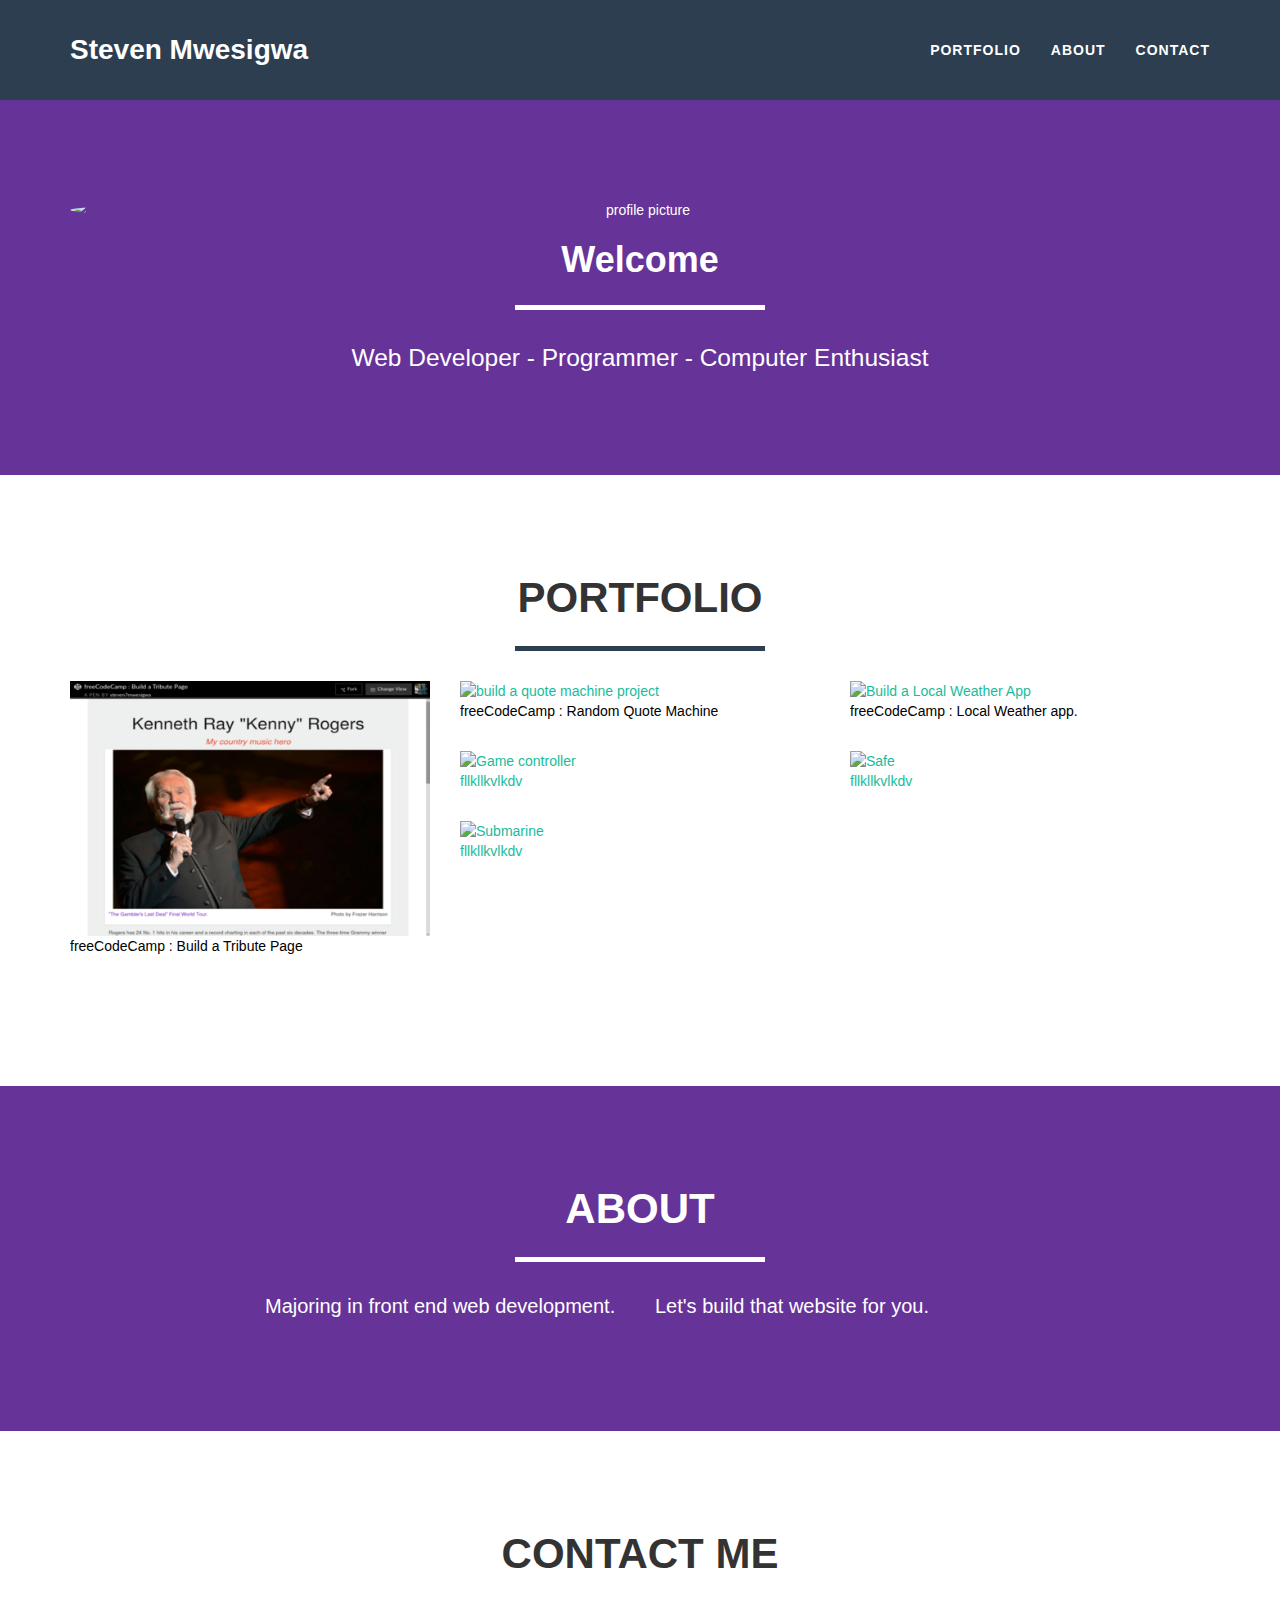
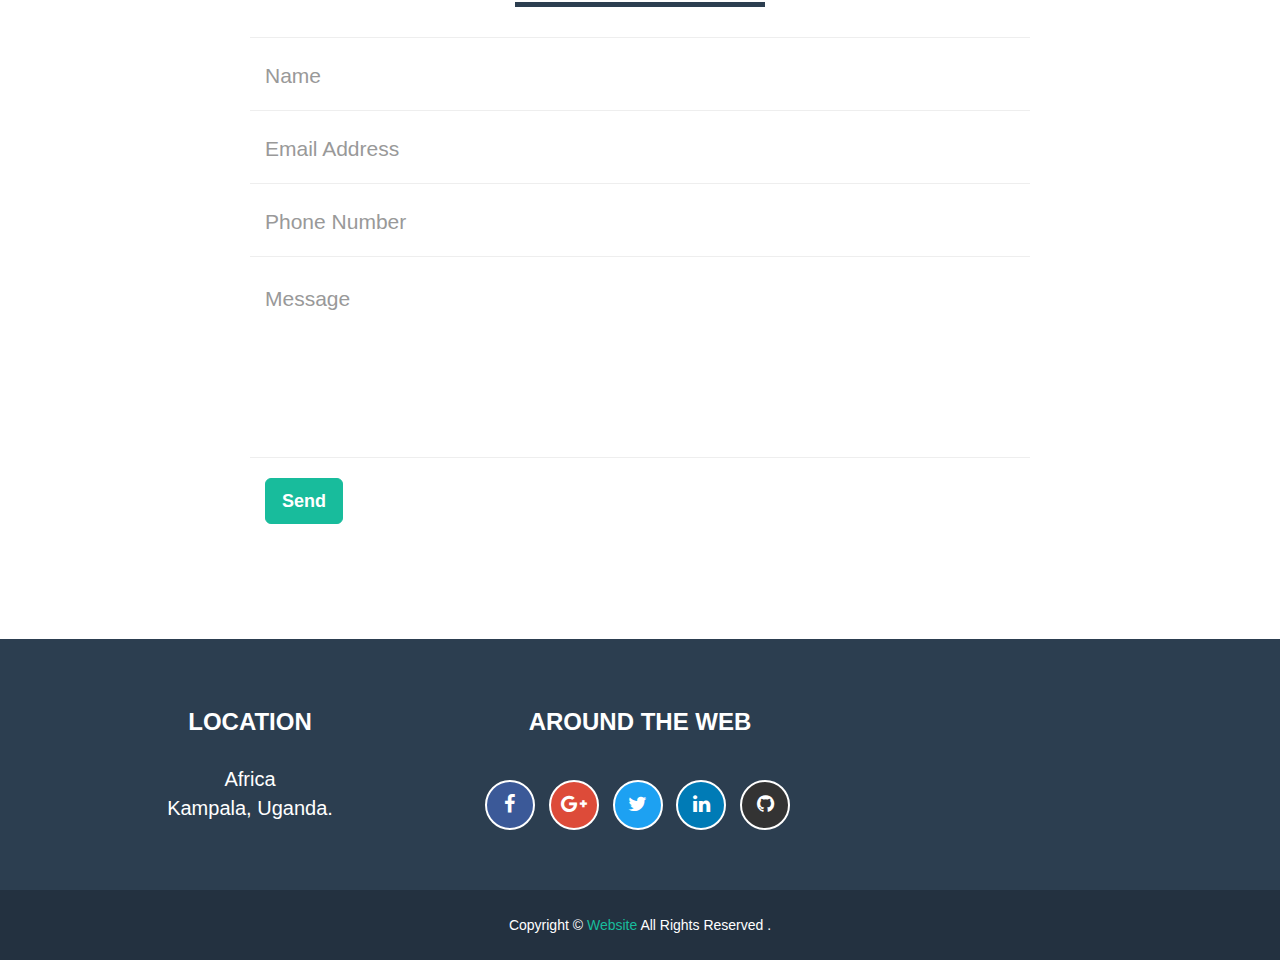
==== portfolio/steven-mwesigwa-portfolio-page/html/portfolio.html @ e36f866e "changed syntax" ====
<!DOCTYPE html>
<html lang="en">

<head>
    <title>freeCodeCamp : Build a Personal Portfolio Webpage</title>
    <meta charset="UTF-8">
    <meta http-equiv="X-UA-Compatible" content="IE=edge">
    <meta name="description" content="freeCodeCamp : Build a Personal Portfolio Webpage">
    <meta name="author" content="Steven Mwesigwa">
    <meta name="viewport" content="width=device-width, initial-scale=1">
    <!-- Bootstrap -->
    <!-- Latest compiled and minified CSS -->
    <link rel="stylesheet" href="https://maxcdn.bootstrapcdn.com/bootstrap/3.3.7/css/bootstrap.min.css" integrity="sha384-BVYiiSIFeK1dGmJRAkycuHAHRg32OmUcww7on3RYdg4Va+PmSTsz/K68vbdEjh4u"
        crossorigin="anonymous">

    <!-- Theme CSS -->
    <link href="https://steven7mwesigwa.github.io/portfolio/steven-mwesigwa-portfolio-page/css/freelancer.min.css" rel="stylesheet">

    <!-- Optional theme -->
    <link rel="stylesheet" href="https://maxcdn.bootstrapcdn.com/bootstrap/3.3.7/css/bootstrap-theme.min.css" integrity="sha384-rHyoN1iRsVXV4nD0JutlnGaslCJuC7uwjduW9SVrLvRYooPp2bWYgmgJQIXwl/Sp"
        crossorigin="anonymous">
    <!-- HTML5 shim and Respond.js for IE8 support of HTML5 elements and media queries -->
    <!-- WARNING: Respond.js doesn't work if you view the page via file:// -->
    <!--[if lt IE 9]>
      <script src="https://oss.maxcdn.com/html5shiv/3.7.3/html5shiv.min.js"></script>
      <script src="https://oss.maxcdn.com/respond/1.4.2/respond.min.js"></script>
    <![endif]-->

    <!--   Font Awesome-->
    <link rel="stylesheet" href="https://maxcdn.bootstrapcdn.com/font-awesome/4.5.0/css/font-awesome.min.css">


    <!--the main CSS file-->
    <link href="https://steven7mwesigwa.github.io/portfolio/steven-mwesigwa-portfolio-page/css/portfolio.css" rel="stylesheet">
</head>

<body id="page-top" class="index">
    <div id="skipnav"><a href="#maincontent">Skip to main content</a></div>

    <!-- Navigation -->
    <nav id="mainNav" class="navbar  navbar-fixed-top navbar-custom">
        <div class="container">
            <!-- Brand and toggle get grouped for better mobile display -->
            <div class="navbar-header page-scroll">
                <button id="hamburger" type="button" class="navbar-toggle" data-toggle="collapse" data-target="#navbar-collapse-1">
                    <span class="sr-only">Toggle navigation</span> Menu <i class="fa fa-bars"></i>
                </button>
                <a class="navbar-brand" href="#page-top"><span class="capitalize">Steven Mwesigwa</span></a>
            </div>

            <!-- Collect the nav links, forms, and other content for toggling -->
            <div class="collapse navbar-collapse" id="navbar-collapse-1">
                <ul class="nav navbar-nav navbar-right">
                    <li class="hidden">
                        <a href="#page-top"></a>
                    </li>
                    <li class="page-scroll">
                        <a href="#portfolio">Portfolio</a>
                    </li>
                    <li class="page-scroll">
                        <a href="#about">About</a>
                    </li>
                    <li class="page-scroll">
                        <a href="#contact">Contact</a>
                    </li>
                </ul>
            </div>
            <!-- /.navbar-collapse -->
        </div>
        <!-- /.container-fluid -->
    </nav>
    <div id="event-wrapper">
        <!-- Header -->
        <header>
            <div class="container" id="maincontent" tabindex="-1">
                <div class="row">
                    <div class="col-lg-12">
                        <img id="header-img" class="img-responsive" src="https://steven7mwesigwa.github.io/porifolio/steven-mwesigwa-portfolio-page/img/profile-pic.jpeg" alt="profile picture">

                        <div class="intro-text">
                            <h1 class=""><span class="capitalize">Welcome</span></h1>
                            <hr class="star-light">
                            <span class="skills">Web Developer - Programmer - Computer Enthusiast</span>
                        </div>
                    </div>
                </div>
            </div>
        </header>

        <!-- Portfolio Grid Section -->
        <section id="portfolio">
            <div class="container">
                <div class="row">
                    <div class="col-lg-12 text-center">
                        <h2>Portfolio</h2>
                        <hr class="star-primary">
                    </div>
                </div>
                <div class="row">
                    <div class="col-sm-4 portfolio-item">
                        <a href="#portfolioModal1" class="portfolio-link" data-toggle="modal">
                            <div class="caption">
                                <div class="caption-content">View this one
                                    <i class="fa fa-search-plus fa-3x"></i>
                                </div>
                            </div>

                            <img src="https://steven7mwesigwa.github.io/portfolio/steven-mwesigwa-portfolio-page/img/portfolio-sm-tribute-page.png" class="img-responsive" alt="build a tribute page project">
                            <span
                                class="portfolio-caption">freeCodeCamp : Build a Tribute Page</span>
                        </a>
                    </div>
                    <div class="col-sm-4 portfolio-item">
                        <a href="#portfolioModal2" class="portfolio-link" data-toggle="modal">
                            <div class="caption">
                                <div class="caption-content">View this one
                                    <i class="fa fa-search-plus fa-3x"></i>
                                </div>
                            </div>
                            <img src="img/portfolio/build-sm-quote-machine.png" class="img-responsive" alt=" build a quote machine project">                            <span class="portfolio-caption">freeCodeCamp : Random Quote Machine</span>
                        </a>
                    </div>
                    <div class="col-sm-4 portfolio-item">
                        <a href="#portfolioModal3" class="portfolio-link" data-toggle="modal">
                            <div class="caption">
                                <div class="caption-content">View this one
                                    <i class="fa fa-search-plus fa-3x"></i>
                                </div>
                            </div>
                            <img src="img/portfolio/portfolio-sm-weather-app.png" class="img-responsive" alt="Build a Local Weather App">
                            <span
                                class="portfolio-caption">freeCodeCamp : Local Weather app.</span>
                        </a>
                    </div>
                    <div class="col-sm-4 portfolio-item">
                        <a href="#portfolioModal4" class="portfolio-link" data-toggle="modal">
                            <div class="caption">
                                <div class="caption-content">View this one
                                    <i class="fa fa-search-plus fa-3x"></i>
                                </div>
                            </div>
                            <img src="img/portfolio/game.png" class="img-responsive" alt="Game controller">fllkllkvlkdv
                        </a>
                    </div>
                    <div class="col-sm-4 portfolio-item">
                        <a href="#portfolioModal5" class="portfolio-link" data-toggle="modal">
                            <div class="caption">
                                <div class="caption-content">View this one
                                    <i class="fa fa-search-plus fa-3x"></i>
                                </div>
                            </div>
                            <img src="img/portfolio/safe.png" class="img-responsive" alt="Safe">fllkllkvlkdv
                        </a>
                    </div>
                    <div class="col-sm-4 portfolio-item">
                        <a href="#portfolioModal6" class="portfolio-link" data-toggle="modal">
                            <div class="caption">
                                <div class="caption-content">View this one
                                    <i class="fa fa-search-plus fa-3x"></i>
                                </div>
                            </div>
                            <img src="img/portfolio/submarine.png" class="img-responsive" alt="Submarine">fllkllkvlkdv
                        </a>
                    </div>
                </div>
            </div>
        </section>
    </div>
    <!-- About Section -->
    <section class="success" id="about">
        <div class="container">
            <div class="row">
                <div class="col-lg-12 text-center">
                    <h2>About</h2>
                    <hr class="star-light">
                </div>
            </div>
            <div class="row">
                <div class="col-lg-4 col-lg-offset-2">
                    <p>Majoring in front end web development.</p>
                </div>
                <div class="col-lg-4">
                    <p>Let's build that website for you.</p>
                </div>
                <!-- <div class="col-lg-8 col-lg-offset-2 text-center">
                    <a href="#" class="btn btn-lg btn-outline">
                        <i class="fa fa-download"></i> Download Theme
                    </a>
                </div>-->
            </div>
        </div>
    </section>

    <!-- Contact Section -->

    <section id="contact">

        <div class="container">
            <div class="row">
                <div class="col-lg-12 text-center">
                    <h2>Contact Me</h2>
                    <hr class="star-primary">
                </div>
            </div>
            <div class="row">
                <div class="col-lg-8 col-lg-offset-2">
                    <!-- To configure the contact form email address, go to mail/contact_me.php and update the email address in the PHP file on line 19. -->
                    <!-- The form should work on most web servers, but if the form is not working you may need to configure your web server differently. -->
                    <form name="sentMessage" id="contactForm" novalidate>
                        <div class="row control-group">
                            <div class="form-group col-xs-12 floating-label-form-group controls">
                                <label for="name">Name</label>
                                <input type="text" class="form-control" placeholder="Name" id="name" required data-validation-required-message="Please enter your name.">
                                <p class="help-block text-danger"></p>
                            </div>
                        </div>
                        <div class="row control-group">
                            <div class="form-group col-xs-12 floating-label-form-group controls">
                                <label for="email">Email Address</label>
                                <input type="email" class="form-control" placeholder="Email Address" id="email" required data-validation-required-message="Please enter your email address.">
                                <p class="help-block text-danger"></p>
                            </div>
                        </div>
                        <div class="row control-group">
                            <div class="form-group col-xs-12 floating-label-form-group controls">
                                <label for="phone">Phone Number</label>
                                <input type="tel" class="form-control" placeholder="Phone Number" id="phone" required data-validation-required-message="Please enter your phone number.">
                                <p class="help-block text-danger"></p>
                            </div>
                        </div>
                        <div class="row control-group">
                            <div class="form-group col-xs-12 floating-label-form-group controls">
                                <label for="message">Message</label>
                                <textarea rows="5" class="form-control" placeholder="Message" id="message" required data-validation-required-message="Please enter a message."></textarea>
                                <p class="help-block text-danger"></p>
                            </div>
                        </div>
                        <br>
                        <div id="success"></div>
                        <div class="row">
                            <div class="form-group col-xs-12">
                                <button type="submit" class="btn btn-success btn-lg">Send</button>
                            </div>
                        </div>
                    </form>
                </div>
            </div>
        </div>
    </section>

    <!-- Footer -->
    <footer class="text-center">
        <div class="footer-above">
            <div class="container">
                <div class="row">
                    <div class="footer-col col-md-4">
                        <h3>Location</h3>
                        <p>Africa
                            <br>Kampala, Uganda.</p>
                    </div>
                    <div class="footer-col col-md-4">
                        <h3>Around the Web</h3>
                        <ul class="list-inline">
                            <li>
                                <a target="_blank" alt="facebook contact" id="facebook-bg-color" href="https://www.facebook.com/steven7mwesigwa/" class="btn-social btn-outline"><span class="sr-only">Facebook</span><i class="fa fa-fw fa-facebook"></i></a>
                            </li>
                            <li>
                                <a target="_blank" alt="google plus contact" id="google-plus-bg-color" href="https://plus.google.com/112819222020177366221"
                                    class="btn-social btn-outline "><span class="sr-only">Google Plus</span><i class="fa fa-fw fa-google-plus"></i></a>
                            </li>
                            <li>
                                <a target="_blank" alt="twitter contact" id="twitter-bg-color" href="https://twitter.com/steven7mwesigwa" class="btn-social btn-outline"><span class="sr-only">Twitter</span><i class="fa fa-fw fa-twitter"></i></a>
                            </li>
                            <li>
                                <a target="_blank" alt="linked contact" id="linkedin-bg-color" href="#" class="btn-social btn-outline"><span class="sr-only">Linked In</span><i class="fa fa-fw fa-linkedin"></i></a>
                            </li>
                            <li>
                                <a target="_blank" alt="github contact" id="github-bg-color" href="https://github.com/steven7mwesigwa" class="btn-social btn-outline"><span class="sr-only">Github</span><i class="fa fa-fw fa-github"></i></a>
                            </li>
                        </ul>
                    </div>
                    <div class="footer-col col-md-4">
                        <!-- <h3>About Freelancer</h3>
                        <p>Freelance is a free to use, open source Bootstrap theme created by <a href="http://startbootstrap.com">Start Bootstrap</a>.</p>-->
                    </div>
                </div>
            </div>
        </div>
        <div class="footer-below">
            <div class="container">
                <div class="row">
                    <div class="col-lg-12">
                        Copyright &copy; <a href="https://twitter.com/steven7mwesigwa">Website</a> <span id="year"></span>                        All Rights Reserved .
                    </div>
                </div>
            </div>
        </div>
    </footer>

    <!-- Scroll to Top Button (Only visible on small and extra-small screen sizes) -->
    <div class="scroll-top page-scroll hidden-sm hidden-xs hidden-lg hidden-md">
        <a class="btn btn-primary" href="#page-top">
            <i class="fa fa-chevron-up"></i>
        </a>
    </div>
    <!-- Portfolio Modals -->
    <div class="portfolio-modal modal fade" id="portfolioModal1" tabindex="-1" role="dialog" aria-hidden="true">
        <div class="modal-content">
            <div class="close-modal" data-dismiss="modal">
                <div class="lr">
                    <div class="rl">
                    </div>
                </div>
            </div>
            <div class="container">
                <div class="row">
                    <div class="col-lg-8 col-lg-offset-2">
                        <div class="modal-body">
                            <h2>freeCodeCamp : Build a Tribute Page</h2>
                            <hr class="star-primary">
                            <a href="https://codepen.io/theAccountant/full/rmeoep/" target="_blank"><img src="img/portfolio/portfolio-large-tribute-page.png" class="img-responsive img-centered"
                                    alt="tribute page project"></a>
                            <p>This is a project to make a tribute Page to any famous celebrity.</p>
                            <a href="https://codepen.io/theAccountant/full/rmeoep/" target="_blank"><button type="button" class="btn btn-lg modal-btn-to-project-code ">Check Code Here</button></a>
                            <ul class="list-inline item-details">
                                <li>Client:
                                    <strong><a href="https://www.freecodecamp.com/challenges/build-a-tribute-page">free Code Camp</a>
                                    </strong>
                                </li>
                                <li>Date:
                                    <strong><a href="http://codepen.io/theAccountant/full/rmeoep/">April 2017</a>
                                    </strong>
                                </li>
                                <li>Service:
                                    <strong><a href="https://twitter.com/steven7mwesigwa">Web Development</a>
                                    </strong>
                                </li>
                            </ul>
                            <button type="button" class="btn btn-danger  btn-lg modal-close-btn" data-dismiss="modal"><i class="fa fa-times"></i> Close</button>
                        </div>
                    </div>
                </div>
            </div>
        </div>
    </div>
    <div class="portfolio-modal modal fade" id="portfolioModal2" tabindex="-1" role="dialog" aria-hidden="true">
        <div class="modal-content">
            <div class="close-modal" data-dismiss="modal">
                <div class="lr">
                    <div class="rl">
                    </div>
                </div>
            </div>
            <div class="container">
                <div class="row">
                    <div class="col-lg-8 col-lg-offset-2">
                        <div class="modal-body">
                            <h2>freeCodeCamp : Random Quote Machine</h2>
                            <hr class="star-primary">
                            <a href="https://codepen.io/theAccountant/full/YVprzg/" target="_blank">
                                <img src="img/portfolio/build-large-quote-machine.png" class="img-responsive img-centered" alt=""></a>
                            <p>This is a project to make a Random Quote Machine.</p>
                            <a href="https://codepen.io/theAccountant/full/YVprzg/" target="_blank"><button type="button" class="btn btn-lg modal-btn-to-project-code ">Check Code Here</button></a>
                            <ul class="list-inline item-details">
                                <li>Client:
                                    <strong><a href="https://www.freecodecamp.com/challenges/build-a-random-quote-machine">free Code Camp</a>
                                    </strong>
                                </li>
                                <li>Date:
                                    <strong><a href="https://codepen.io/theAccountant/full/YVprzg/">April 2017</a>
                                    </strong>
                                </li>
                                <li>Service:
                                    <strong><a href="https://twitter.com/steven7mwesigwa">Web Development</a>
                                    </strong>
                                </li>

                            </ul>
                            <button type="button" class="btn btn-danger  btn-lg modal-close-btn" data-dismiss="modal"><i class="fa fa-times"></i> Close</button>

                        </div>
                    </div>
                </div>
            </div>
        </div>
    </div>
    <div class="portfolio-modal modal fade" id="portfolioModal3" tabindex="-1" role="dialog" aria-hidden="true">
        <div class="modal-content">
            <div class="close-modal" data-dismiss="modal">
                <div class="lr">
                    <div class="rl">
                    </div>
                </div>
            </div>
            <div class="container">
                <div class="row">
                    <div class="col-lg-8 col-lg-offset-2">
                        <div class="modal-body">
                            <h2>freeCodeCamp : Show the Local Weather</h2>
                            <hr class="star-primary">
                            <a href="http://codepen.io/theAccountant/full/eWWZPR/" target="_blank">
                                <img src="img/portfolio/portfolio-large-weather-app.png" class="img-responsive img-centered" alt=""></a>
                            <p>This is a project to make an app to display the Local Weather.</p>
                            <a href="http://codepen.io/theAccountant/full/eWWZPR/" target="_blank"><button type="button" class="btn btn-lg modal-btn-to-project-code ">Check Code Here</button></a>
                            <ul class="list-inline item-details">
                                <li>Client:
                                    <strong><a href="https://www.freecodecamp.com/challenges/show-the-local-weather">free Code Camp</a>
                                    </strong>
                                </li>
                                <li>Date:
                                    <strong><a  href="http://codepen.io/theAccountant/full/eWWZPR/">April 2017</a>
                                    </strong>
                                </li>
                                <li>Service:
                                    <strong><a href="https://twitter.com/steven7mwesigwa">Web Development</a>
                                    </strong>
                                </li>

                            </ul>
                            <button type="button" class="btn btn-danger  btn-lg modal-close-btn" data-dismiss="modal"><i class="fa fa-times"></i> Close</button>
                        </div>
                    </div>
                </div>
            </div>
        </div>
    </div>
    <div class="portfolio-modal modal fade" id="portfolioModal4" tabindex="-1" role="dialog" aria-hidden="true">
        <div class="modal-content">
            <div class="close-modal" data-dismiss="modal">
                <div class="lr">
                    <div class="rl">
                    </div>
                </div>
            </div>
            <div class="container">
                <div class="row">
                    <div class="col-lg-8 col-lg-offset-2">
                        <div class="modal-body">
                            <h2>Project Title</h2>
                            <hr class="star-primary">
                            <img src="img/portfolio/game.png" class="img-responsive img-centered" alt="">
                            <p>Use this area of the page to describe your project. The icon above is part of a free icon set
                                by <a href="https://sellfy.com/p/8Q9P/jV3VZ/">Flat Icons</a>. On their website, you can download
                                their free set with 16 icons, or you can purchase the entire set with 146 icons for only
                                $12!</p>
                            <ul class="list-inline item-details">
                                <li>Client:
                                    <strong><a href="http://startbootstrap.com">Start Bootstrap</a>
                                    </strong>
                                </li>
                                <li>Date:
                                    <strong><a href="http://startbootstrap.com">April 2014</a>
                                    </strong>
                                </li>
                                <li>Service:
                                    <strong><a href="http://startbootstrap.com">Web Development</a>
                                    </strong>
                                </li>
                            </ul>
                            <button type="button" class="btn btn-default" data-dismiss="modal"><i class="fa fa-times"></i> Close</button>
                        </div>
                    </div>
                </div>
            </div>
        </div>
    </div>
    <div class="portfolio-modal modal fade" id="portfolioModal5" tabindex="-1" role="dialog" aria-hidden="true">
        <div class="modal-content">
            <div class="close-modal" data-dismiss="modal">
                <div class="lr">
                    <div class="rl">
                    </div>
                </div>
            </div>
            <div class="container">
                <div class="row">
                    <div class="col-lg-8 col-lg-offset-2">
                        <div class="modal-body">
                            <h2>Project Title</h2>
                            <hr class="star-primary">
                            <img src="img/portfolio/safe.png" class="img-responsive img-centered" alt="">
                            <p>Use this area of the page to describe your project. The icon above is part of a free icon set
                                by <a href="https://sellfy.com/p/8Q9P/jV3VZ/">Flat Icons</a>. On their website, you can download
                                their free set with 16 icons, or you can purchase the entire set with 146 icons for only
                                $12!</p>
                            <ul class="list-inline item-details">
                                <li>Client:
                                    <strong><a href="http://startbootstrap.com">Start Bootstrap</a>
                                    </strong>
                                </li>
                                <li>Date:
                                    <strong><a href="http://startbootstrap.com">April 2014</a>
                                    </strong>
                                </li>
                                <li>Service:
                                    <strong><a href="http://startbootstrap.com">Web Development</a>
                                    </strong>
                                </li>
                            </ul>
                            <button type="button" class="btn btn-default" data-dismiss="modal"><i class="fa fa-times"></i> Close</button>
                        </div>
                    </div>
                </div>
            </div>
        </div>
    </div>
    <div class="portfolio-modal modal fade" id="portfolioModal6" tabindex="-1" role="dialog" aria-hidden="true">
        <div class="modal-content">
            <div class="close-modal" data-dismiss="modal">
                <div class="lr">
                    <div class="rl">
                    </div>
                </div>
            </div>
            <div class="container">
                <div class="row">
                    <div class="col-lg-8 col-lg-offset-2">
                        <div class="modal-body">
                            <h2>Project Title</h2>
                            <hr class="star-primary">
                            <img src="img/portfolio/submarine.png" class="img-responsive img-centered" alt="">
                            <p>Use this area of the page to describe your project. The icon above is part of a free icon set
                                by <a href="https://sellfy.com/p/8Q9P/jV3VZ/">Flat Icons</a>. On their website, you can download
                                their free set with 16 icons, or you can purchase the entire set with 146 icons for only
                                $12!</p>
                            <ul class="list-inline item-details">
                                <li>Client:
                                    <strong><a href="http://startbootstrap.com">Start Bootstrap</a>
                                    </strong>
                                </li>
                                <li>Date:
                                    <strong><a href="http://startbootstrap.com">April 2014</a>
                                    </strong>
                                </li>
                                <li>Service:
                                    <strong><a href="http://startbootstrap.com">Web Development</a>
                                    </strong>
                                </li>
                            </ul>
                            <button id="btnSubmit" type="button" class="btn btn-default" data-dismiss="modal"><i class="fa fa-times"></i> Close</button>
                        </div>
                    </div>
                </div>
            </div>
        </div>
    </div>















    <!-- jQuery (necessary for Bootstrap's JavaScript plugins) -->
    <script src="https://code.jquery.com/jquery-3.1.1.min.js" integrity="sha256-hVVnYaiADRTO2PzUGmuLJr8BLUSjGIZsDYGmIJLv2b8="
        crossorigin="anonymous"></script>


    <!-- Latest compiled and minified JavaScript -->
    <script src="https://maxcdn.bootstrapcdn.com/bootstrap/3.3.7/js/bootstrap.min.js" integrity="sha384-Tc5IQib027qvyjSMfHjOMaLkfuWVxZxUPnCJA7l2mCWNIpG9mGCD8wGNIcPD7Txa"
        crossorigin="anonymous"></script>
    <!--Latest minified jquery-3-->
    <!--The integrity and crossorigin attributes are used for Subresource Integrity (SRI) checking. This allows browsers to ensure that resources hosted on third-party servers have not been tampered with. Use of SRI is recommended as a best-practice, whenever libraries are loaded from a third-party source. Read more at srihash.org-->


    <!--the main js script-->
    <script src="https://steven7mwesigwa.github.io/portfolio/steven-mwesigwa-portfolio-page/js/portfolio.js">

    </script>

</body>

</html>
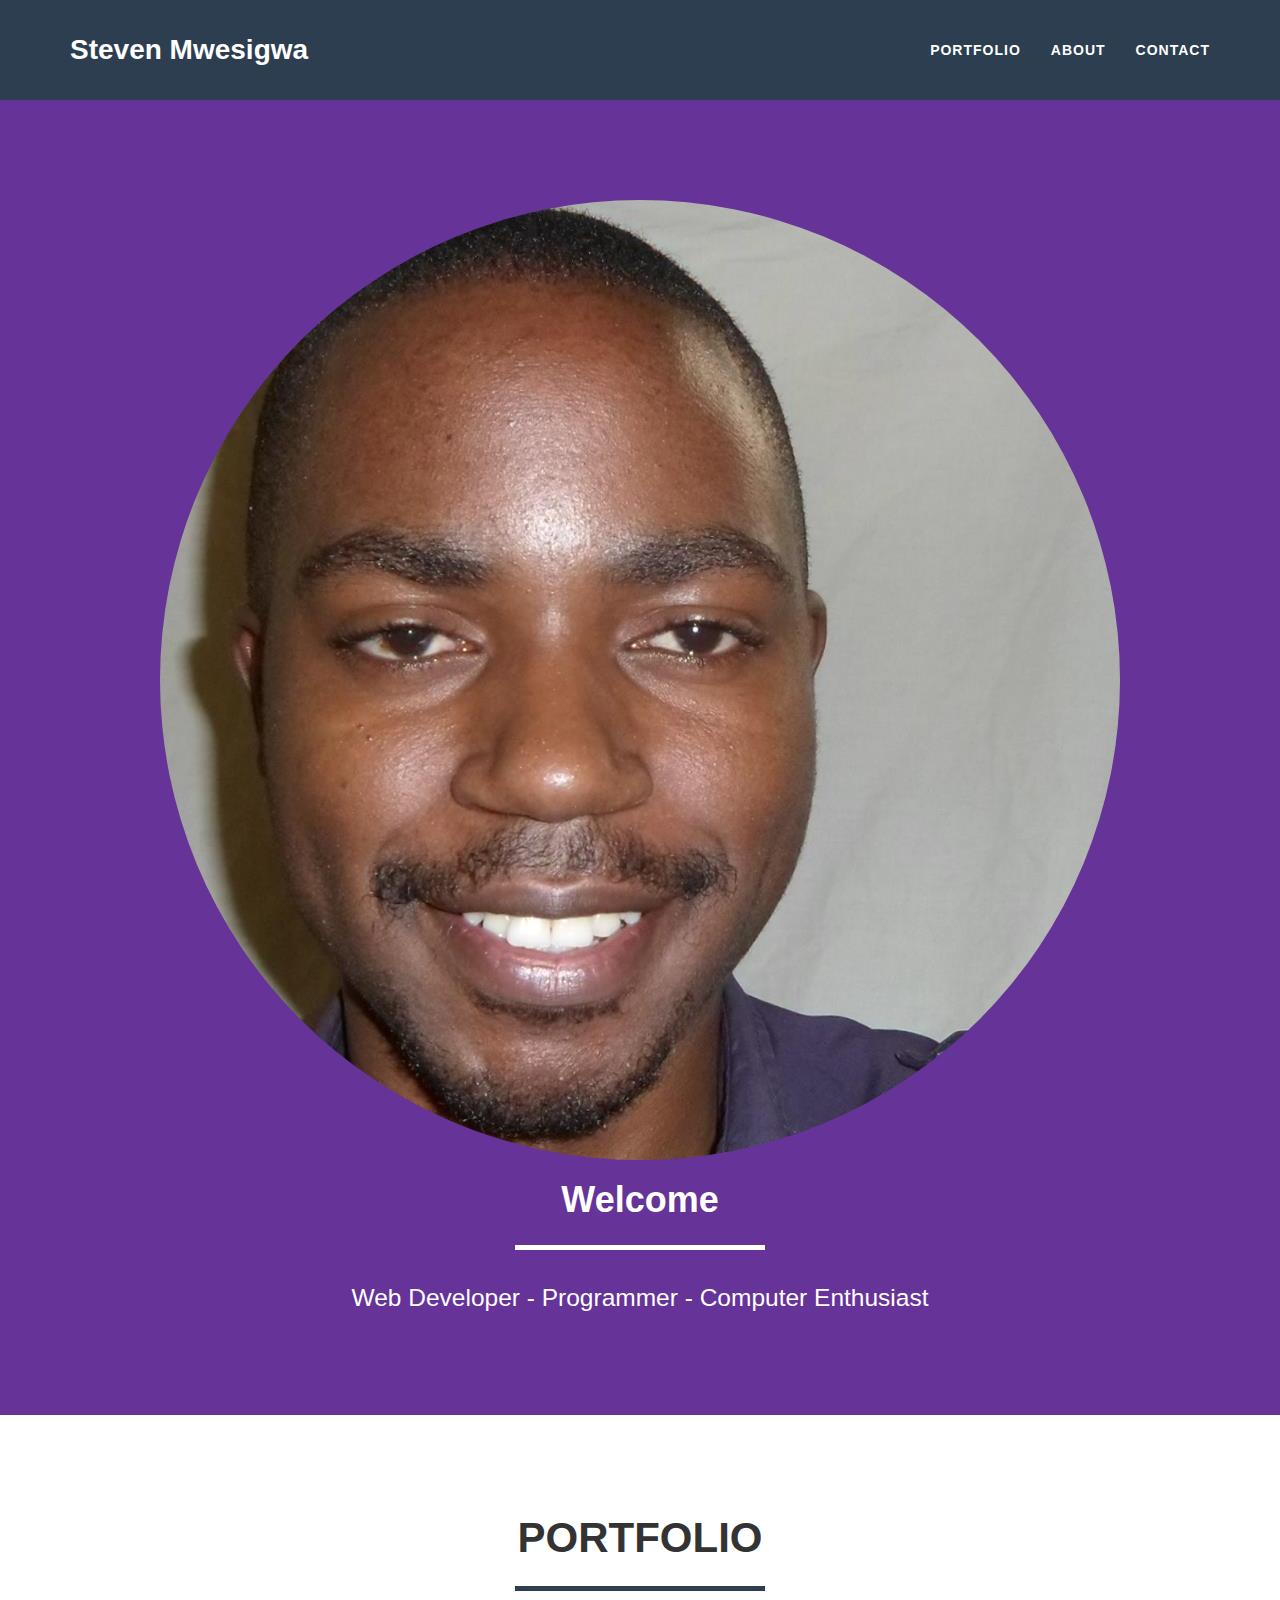
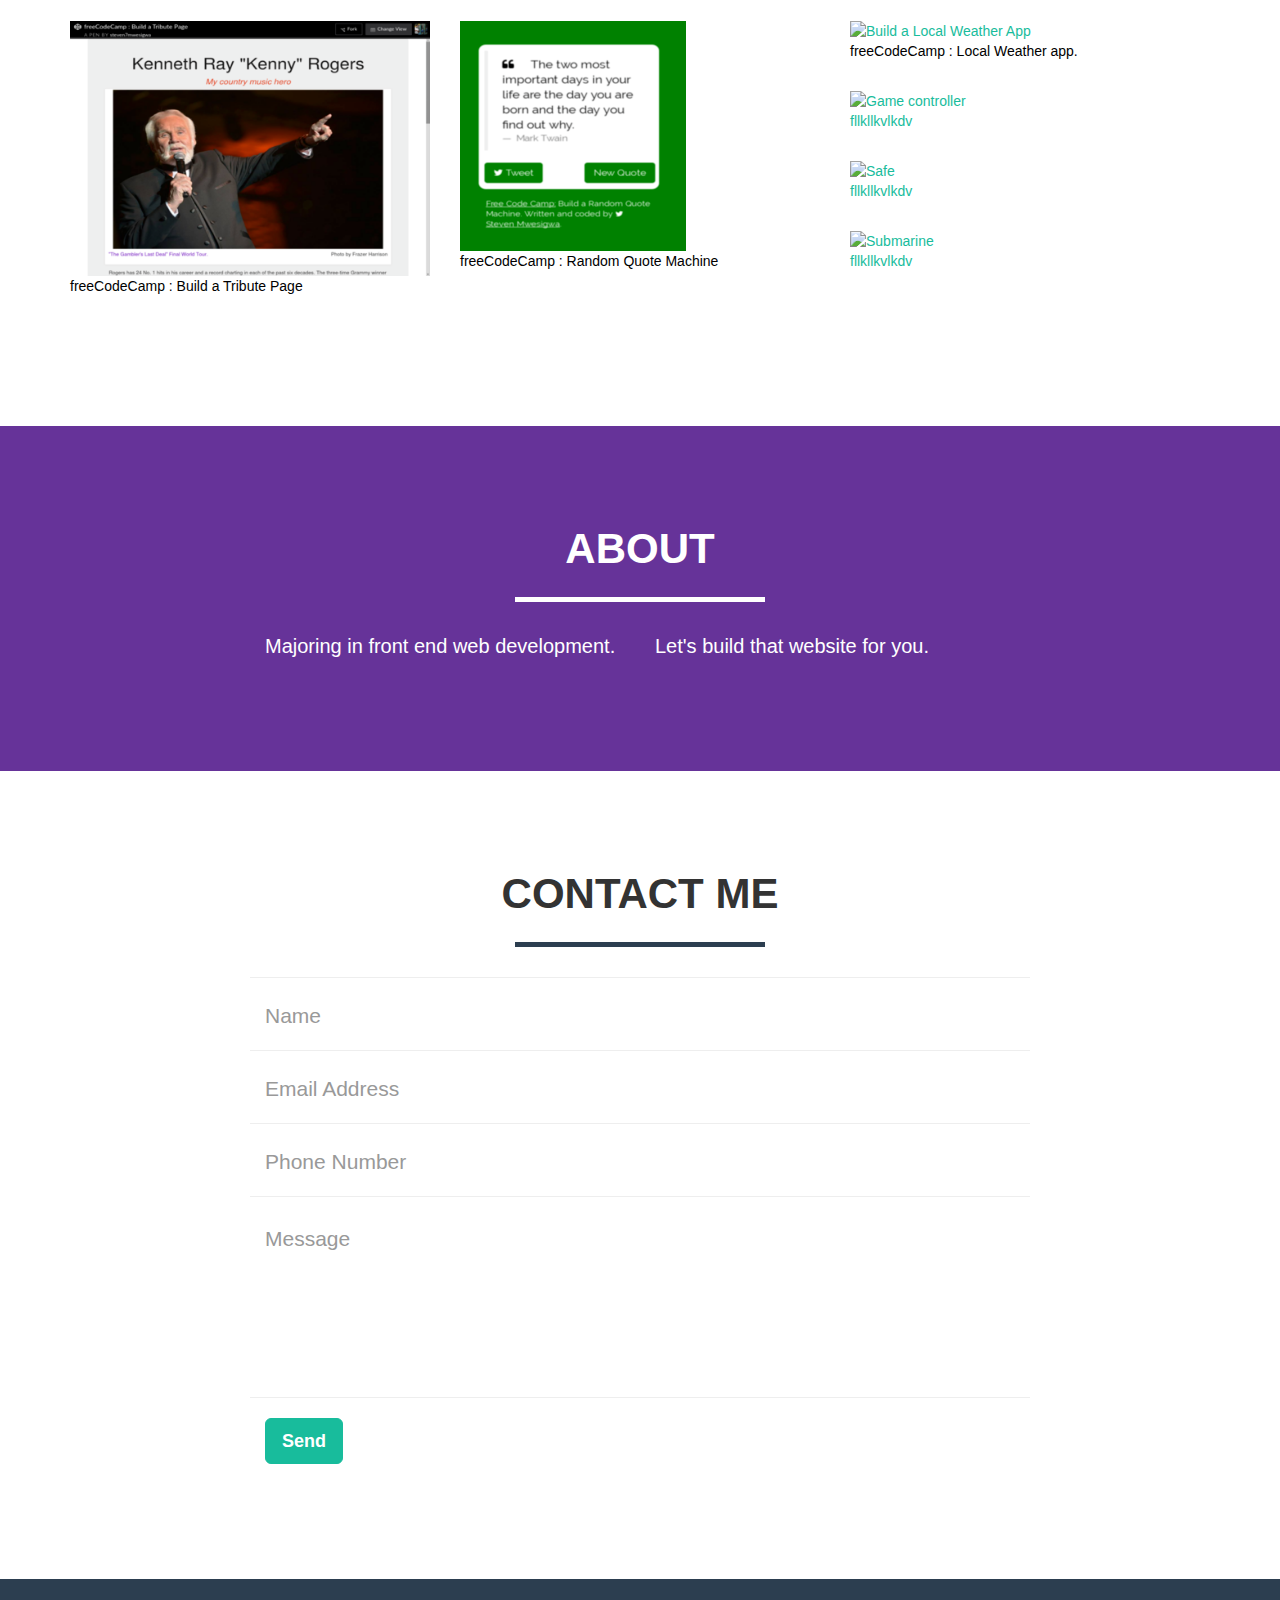
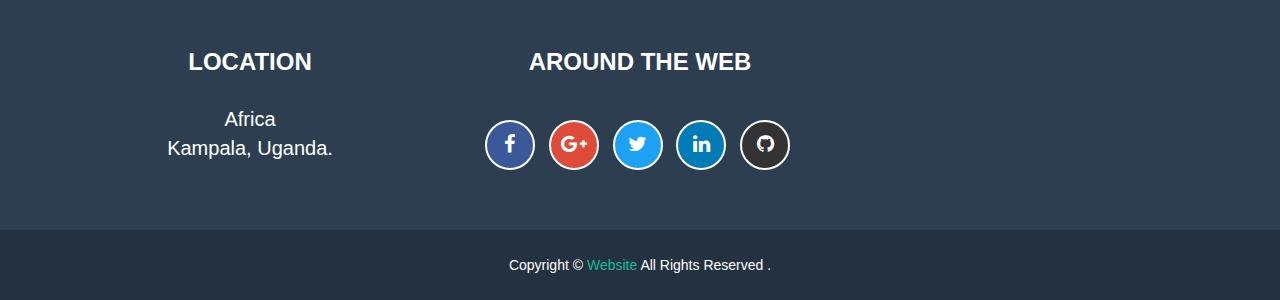
==== commit 796a9520: "changed syntax" ====
--- a/portfolio/steven-mwesigwa-portfolio-page/html/portfolio.html
+++ b/portfolio/steven-mwesigwa-portfolio-page/html/portfolio.html
@@ -75,7 +75,7 @@
             <div class="container" id="maincontent" tabindex="-1">
                 <div class="row">
                     <div class="col-lg-12">
-                        <img id="header-img" class="img-responsive" src="https://steven7mwesigwa.github.io/porifolio/steven-mwesigwa-portfolio-page/img/profile-pic.jpeg" alt="profile picture">
+                        <img id="header-img" class="img-responsive" src="https://steven7mwesigwa.github.io/portfolio/steven-mwesigwa-portfolio-page/img/profile-pic.jpg" alt="profile picture">
 
                         <div class="intro-text">
                             <h1 class=""><span class="capitalize">Welcome</span></h1>
@@ -117,7 +117,7 @@
                                     <i class="fa fa-search-plus fa-3x"></i>
                                 </div>
                             </div>
-                            <img src="img/portfolio/build-sm-quote-machine.png" class="img-responsive" alt=" build a quote machine project">                            <span class="portfolio-caption">freeCodeCamp : Random Quote Machine</span>
+                            <img src="https://steven7mwesigwa.github.io/portfolio/steven-mwesigwa-portfolio-page/img/build-sm-quote-machine.png" class="img-responsive" alt=" build a quote machine project">                            <span class="portfolio-caption">freeCodeCamp : Random Quote Machine</span>
                         </a>
                     </div>
                     <div class="col-sm-4 portfolio-item">
@@ -127,7 +127,7 @@
                                     <i class="fa fa-search-plus fa-3x"></i>
                                 </div>
                             </div>
-                            <img src="img/portfolio/portfolio-sm-weather-app.png" class="img-responsive" alt="Build a Local Weather App">
+                            <img src="https://steven7mwesigwa.github.io/portfolio/steven-mwesigwa-portfolio-page/img/portfolio-sm-weather-app.png" class="img-responsive" alt="Build a Local Weather App">
                             <span
                                 class="portfolio-caption">freeCodeCamp : Local Weather app.</span>
                         </a>
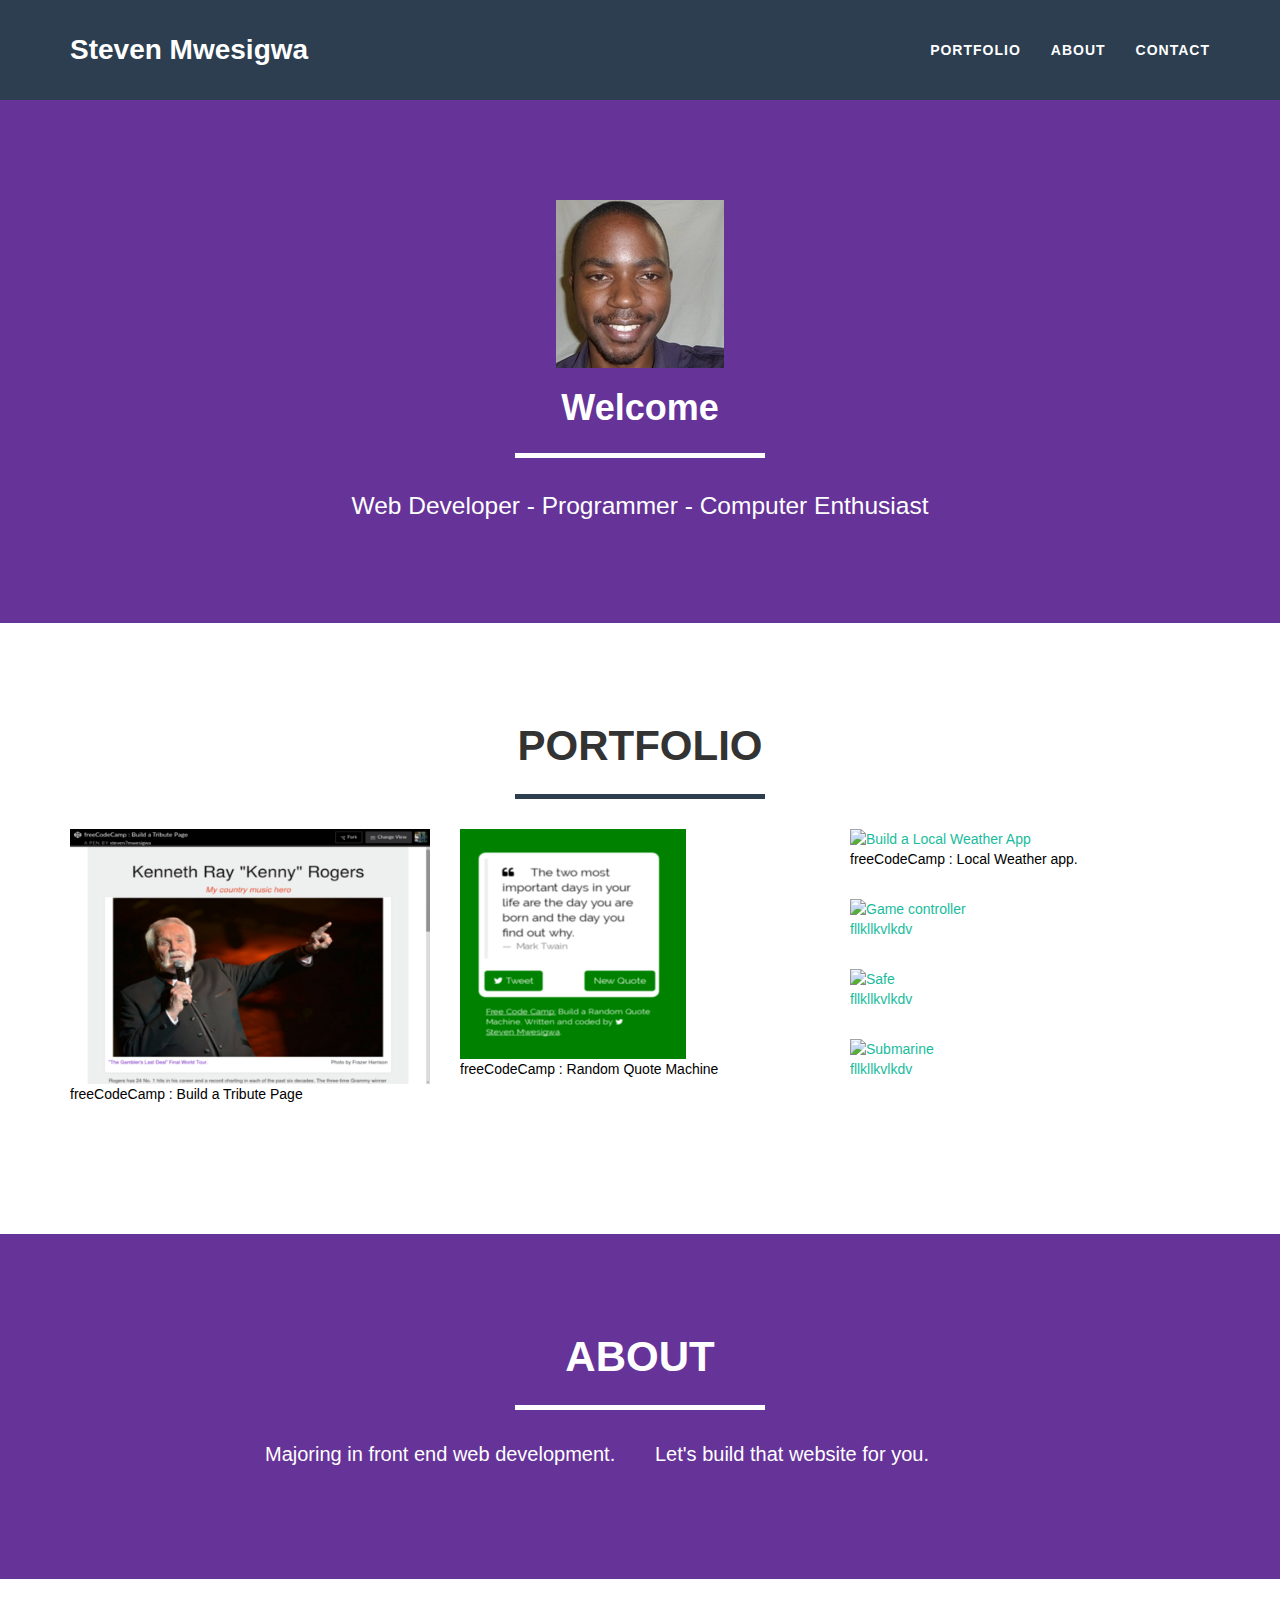
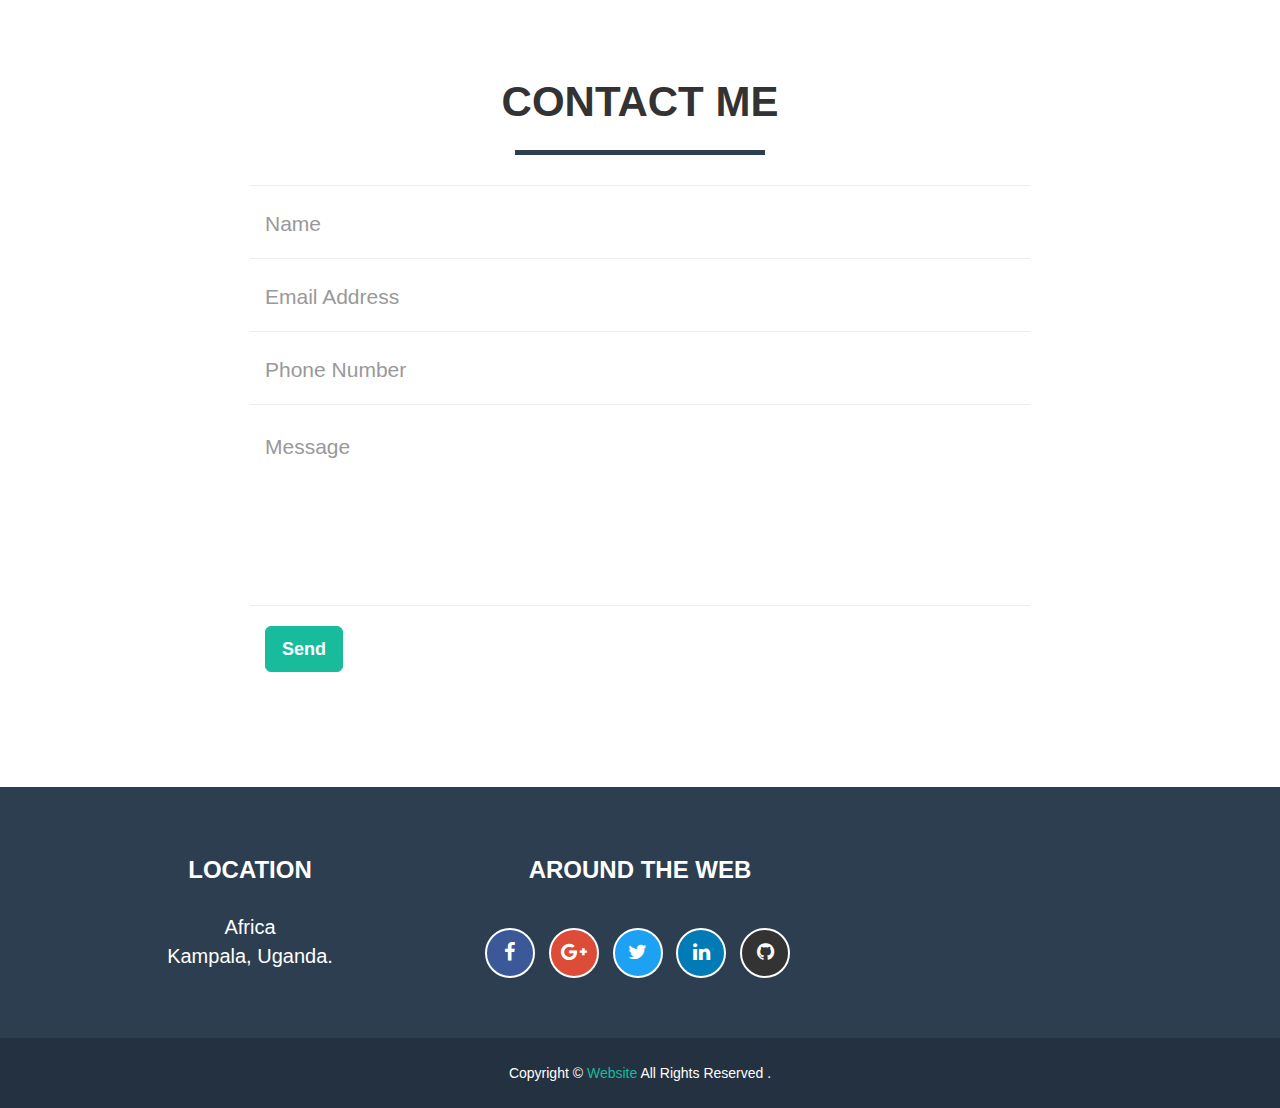
==== commit 8b494f32: "changed syntax" ====
--- a/portfolio/steven-mwesigwa-portfolio-page/html/portfolio.html
+++ b/portfolio/steven-mwesigwa-portfolio-page/html/portfolio.html
@@ -2,7 +2,7 @@
 <html lang="en">
 
 <head>
-    <title>freeCodeCamp : Build a Personal Portfolio Webpage</title>
+    <title>Steven Mwesigwa:  freeCodeCamp : Build a Personal Portfolio Webpage</title>
     <meta charset="UTF-8">
     <meta http-equiv="X-UA-Compatible" content="IE=edge">
     <meta name="description" content="freeCodeCamp : Build a Personal Portfolio Webpage">
@@ -75,7 +75,7 @@
             <div class="container" id="maincontent" tabindex="-1">
                 <div class="row">
                     <div class="col-lg-12">
-                        <img id="header-img" class="img-responsive" src="https://steven7mwesigwa.github.io/portfolio/steven-mwesigwa-portfolio-page/img/profile-pic.jpg" alt="profile picture">
+                        <img  class="img-responsive" src="https://steven7mwesigwa.github.io/portfolio/steven-mwesigwa-portfolio-page/img/profile-pic.jpg" alt="profile picture">
 
                         <div class="intro-text">
                             <h1 class=""><span class="capitalize">Welcome</span></h1>
@@ -573,7 +573,6 @@
 
     <!--the main js script-->
     <script src="https://steven7mwesigwa.github.io/portfolio/steven-mwesigwa-portfolio-page/js/portfolio.js">
-
     </script>
 
 </body>
